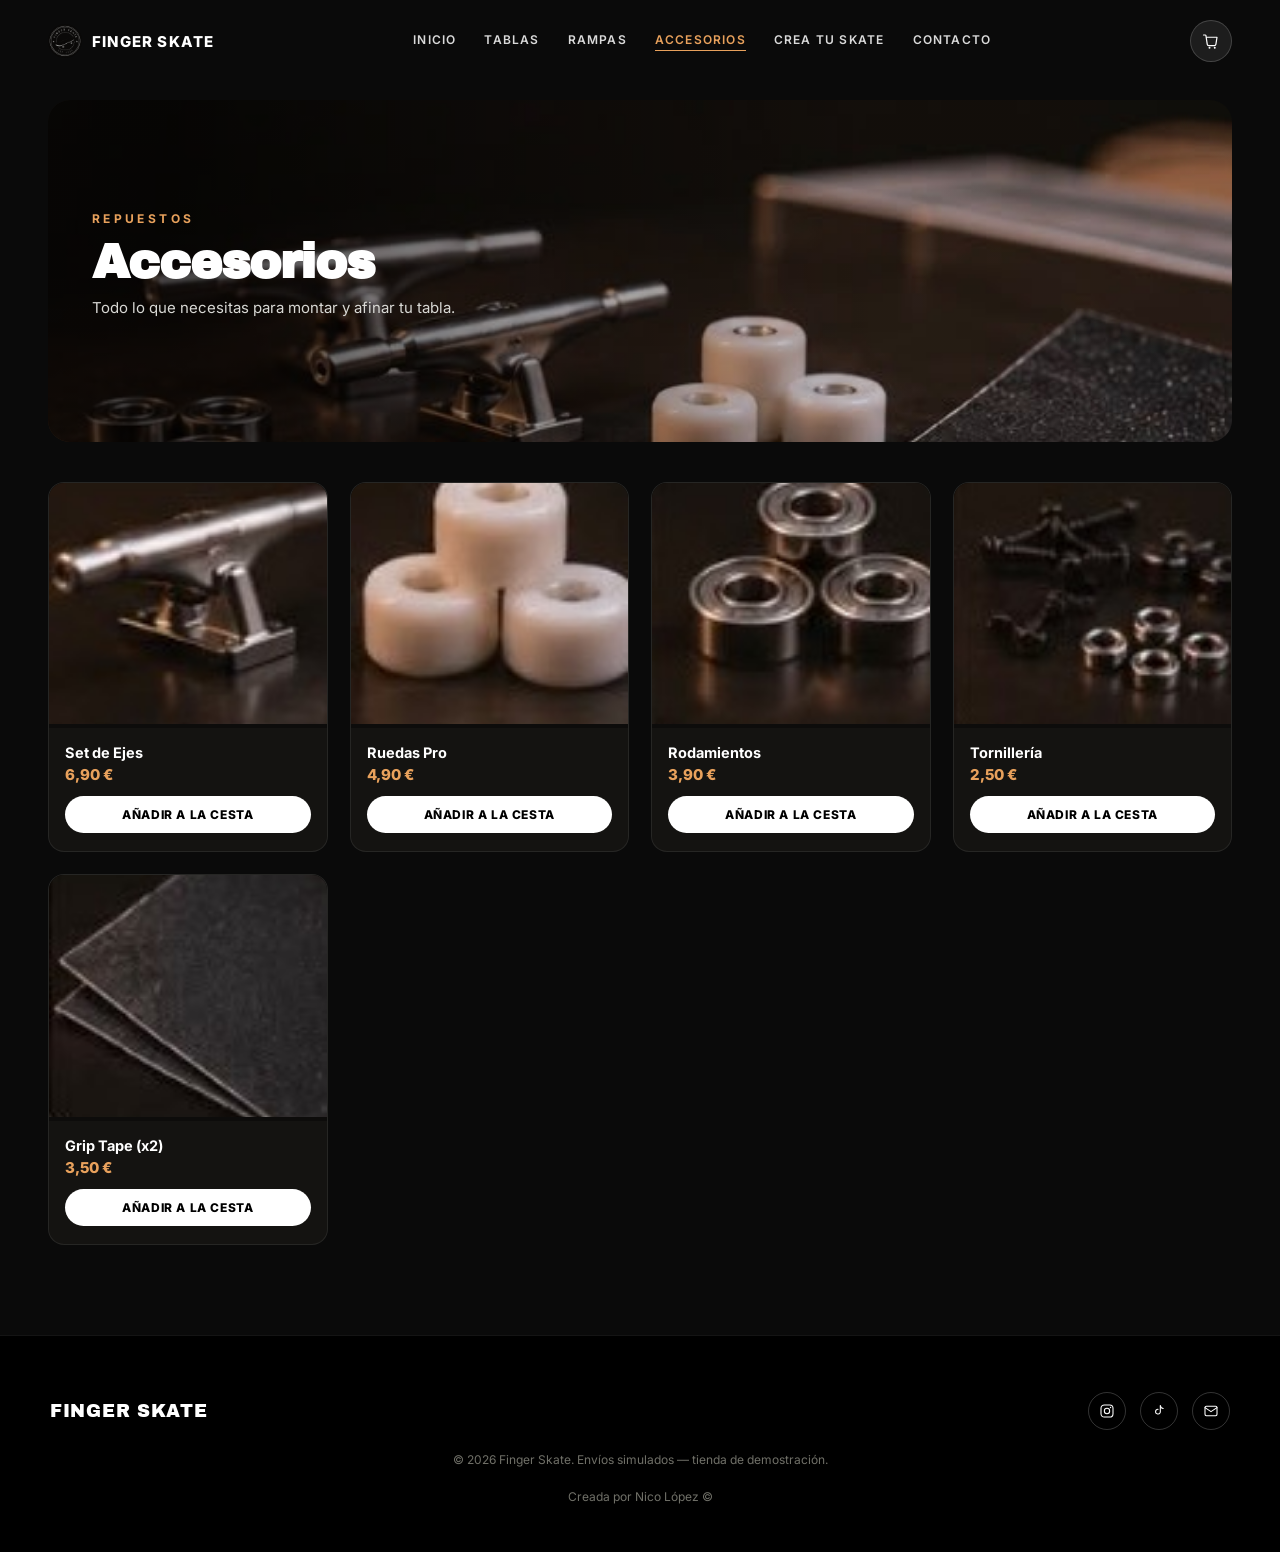
==== accesorios.html @ bf1ba546 "Separa la tienda en paginas independientes y usa el logo real del usuario - index.html / tablas.html" ====
<!doctype html>
<html lang="es">
<head>
<meta charset="utf-8">
<meta name="viewport" content="width=device-width, initial-scale=1">
<title>Accesorios — Finger Skate</title>
<meta name="description" content="Ejes, ruedas, rodamientos, tornillería y grip tape para montar tu tabla.">
<link rel="canonical" href="https://yourfingerskate.juanle.net/accesorios.html">
<link rel="icon" href="icons/favicon.png" type="image/png">
<link rel="apple-touch-icon" href="icons/apple-touch-icon.png">
<link rel="manifest" href="manifest.webmanifest">
<meta name="theme-color" content="#0a0a0a">
<meta name="apple-mobile-web-app-capable" content="yes">
<meta name="apple-mobile-web-app-status-bar-style" content="black-translucent">
<meta name="apple-mobile-web-app-title" content="Finger Skate">
<link rel="preconnect" href="https://fonts.googleapis.com">
<link href="https://fonts.googleapis.com/css2?family=Archivo+Black&family=Inter:wght@400;500;600;700;800&display=swap" rel="stylesheet">
<link rel="stylesheet" href="assets/style.css">
</head>
<body>

<div class="progress" id="progressBar"></div>

<nav class="nav" id="navEl">
<a href="index.html" class="brand">
<img src="icons/icon-192.png" width="34" height="34" alt="" class="brandmark">
FINGER SKATE
</a>
<div class="navlinks">
<a href="index.html">Inicio</a>
<a href="tablas.html">Tablas</a>
<a href="rampas.html">Rampas</a>
<a href="accesorios.html" aria-current="page">Accesorios</a>
<a href="crea.html">Crea tu Skate</a>
<a href="#contacto">Contacto</a>
</div>
<div class="navright">
<button class="cartbtn" onclick="App.toggleCart()" aria-label="Ver cesta">
<svg width="18" height="18" viewBox="0 0 24 24" fill="none"><path d="M6 7h14l-1.5 9.5a2 2 0 0 1-2 1.7H9a2 2 0 0 1-2-1.7L5.2 4.6A1 1 0 0 0 4.2 4H2" stroke="currentColor" stroke-width="1.6" stroke-linecap="round" stroke-linejoin="round"/><circle cx="10" cy="21" r="1.3" fill="currentColor"/><circle cx="17" cy="21" r="1.3" fill="currentColor"/></svg>
<span id="cartBadge"></span>
</button>
</div>
</nav>

<nav class="tabs" id="tabsNav" aria-label="Secciones de la tienda">
<a href="index.html">
<svg viewBox="0 0 24 24" aria-hidden="true"><path d="M3 11.5 12 4l9 7.5M5.5 10v10h13V10M10 20v-6h4v6"/></svg>
<span>Inicio</span>
</a>
<a href="tablas.html">
<svg viewBox="0 0 24 24" aria-hidden="true"><rect x="3" y="9" width="18" height="6" rx="2"/><circle cx="7.5" cy="18" r="1.4"/><circle cx="16.5" cy="18" r="1.4"/></svg>
<span>Tablas</span>
</a>
<a href="rampas.html">
<svg viewBox="0 0 24 24" aria-hidden="true"><path d="M3 19h18M3 19 15 6h6v13"/></svg>
<span>Rampas</span>
</a>
<a href="accesorios.html" aria-current="page">
<svg viewBox="0 0 24 24" aria-hidden="true"><circle cx="12" cy="12" r="3"/><path d="M12 3v2.4M12 18.6V21M21 12h-2.4M5.4 12H3M18 6l-1.6 1.6M7.6 16.4 6 18M18 18l-1.6-1.6M7.6 7.6 6 6"/></svg>
<span>Accesorios</span>
</a>
<a href="crea.html">
<svg viewBox="0 0 24 24" aria-hidden="true"><path d="M4 7h7M4 12h10M4 17h5" stroke-width="1.9"/><circle cx="15" cy="7" r="1.6" fill="currentColor" stroke="none"/><circle cx="18" cy="17" r="1.6" fill="currentColor" stroke="none"/></svg>
<span>Crea</span>
</a>
<button type="button" class="cestatab" onclick="App.toggleCart()">
<svg viewBox="0 0 24 24" aria-hidden="true"><path d="M6 7h14l-1.5 9.5a2 2 0 0 1-2 1.7H9a2 2 0 0 1-2-1.7L5.2 4.6A1 1 0 0 0 4.2 4H2"/><circle cx="10" cy="21" r="1.3" fill="currentColor" stroke="none"/><circle cx="17" cy="21" r="1.3" fill="currentColor" stroke="none"/></svg>
<span>Cesta</span>
<span class="tabbadge" id="tabCartBadge" style="display:none"></span>
</button>
</nav>

<section id="accesorios" class="shopsec reveal">
<div class="banner">
<img src="images/acc_hero.jpg" alt="Ejes, ruedas, rodamientos y grip tape">
<div class="bscrim"></div>
<div class="btxt">
<div class="kicker reveal-item">Repuestos</div>
<h2 class="sech reveal-item" style="transition-delay:.1s">Accesorios</h2>
<p class="secp reveal-item" style="transition-delay:.2s">Todo lo que necesitas para montar y afinar tu tabla.</p>
</div>
</div>
<div class="grid" id="gridAcc"></div>
</section>

<footer id="contacto">
<div class="footrow">
<div class="footbrand">FINGER SKATE</div>
<div class="socials">
<a class="social" href="#" aria-label="Instagram"><svg width="16" height="16" viewBox="0 0 24 24" fill="none"><rect x="3" y="3" width="18" height="18" rx="5" stroke="currentColor" stroke-width="1.6"/><circle cx="12" cy="12" r="4" stroke="currentColor" stroke-width="1.6"/><circle cx="17.3" cy="6.7" r="1.1" fill="currentColor"/></svg></a>
<a class="social" href="#" aria-label="TikTok"><svg width="16" height="16" viewBox="0 0 24 24" fill="none"><path d="M14 4v9.6a3.6 3.6 0 1 1-3.4-4.3" stroke="currentColor" stroke-width="1.6" stroke-linecap="round"/><path d="M14 4c.3 2.3 2 4 4.4 4.2" stroke="currentColor" stroke-width="1.6" stroke-linecap="round"/></svg></a>
<a class="social" href="#" aria-label="Correo"><svg width="16" height="16" viewBox="0 0 24 24" fill="none"><rect x="3" y="5" width="18" height="14" rx="2" stroke="currentColor" stroke-width="1.6"/><path d="M3 7l9 6 9-6" stroke="currentColor" stroke-width="1.6" stroke-linecap="round" stroke-linejoin="round"/></svg></a>
</div>
</div>
<p class="fine">© 2026 Finger Skate. Envíos simulados — tienda de demostración.</p>
<p class="fine">Creada por Nico López ©</p>
</footer>

<div class="totop" id="totop" title="Subir">
<svg width="18" height="18" viewBox="0 0 24 24" fill="none"><path d="M12 19V5M6 11l6-6 6 6" stroke="currentColor" stroke-width="2" stroke-linecap="round" stroke-linejoin="round"/></svg>
</div>

<div id="overlays"></div>

<script src="assets/app.js"></script>
<script>document.addEventListener('DOMContentLoaded', () => App.init());</script>
</body>
</html>
---- assets/style.css ----
:root{ --ink:#0a0a0a; --accent:#e8a15c; }
*{box-sizing:border-box}
body{margin:0;background:var(--ink);font-family:'Inter',system-ui,sans-serif;color:#fff;overflow-x:hidden}
html{scroll-behavior:smooth}
h1,h2,h3{font-family:'Archivo Black','Inter',sans-serif;letter-spacing:-0.02em;margin:0}
a{color:inherit;text-decoration:none}
button{font-family:inherit;cursor:pointer;border:none}
img{max-width:100%}
::selection{background:var(--accent);color:#000}
.progress{position:fixed;top:0;left:0;height:3px;background:var(--accent);z-index:120;width:0%;transition:width .08s linear}
.nav{position:fixed;top:0;left:0;right:0;z-index:90;display:flex;align-items:center;justify-content:space-between;padding:20px 48px;transition:all .35s ease;background:transparent}
.nav.scrolled{padding:12px 48px;background:rgba(10,10,10,.75);backdrop-filter:blur(14px);border-bottom:1px solid rgba(255,255,255,.08)}
.brand{display:flex;align-items:center;gap:10px;font-weight:800;letter-spacing:.08em;font-size:15px}
.brandmark{border-radius:50%;flex:none}
.navlinks{display:flex;gap:28px;font-size:12px;font-weight:600;letter-spacing:.1em;text-transform:uppercase}
.navlinks a{position:relative;padding-bottom:4px;opacity:.85;transition:opacity .2s,color .2s}
.navlinks a:hover{opacity:1;color:var(--accent)}
.navlinks a::after{content:'';position:absolute;left:0;bottom:0;height:1px;width:0;background:var(--accent);transition:width .25s}
.navlinks a:hover::after{width:100%}
.navlinks a[aria-current="page"]{opacity:1;color:var(--accent)}
.navlinks a[aria-current="page"]::after{width:100%}
.navright{display:flex;align-items:center;gap:16px}
.cartbtn{position:relative;display:flex;align-items:center;justify-content:center;width:42px;height:42px;border-radius:50%;background:rgba(255,255,255,.08);border:1px solid rgba(255,255,255,.18);color:#fff;transition:all .2s}
.cartbtn:hover{background:#fff;color:#000}
.badge{position:absolute;top:-6px;right:-6px;background:var(--accent);color:#000;font-size:11px;font-weight:800;min-width:18px;height:18px;border-radius:9px;display:flex;align-items:center;justify-content:center;padding:0 4px}
section{position:relative;width:100%;overflow:hidden}
.cover{position:absolute;inset:0;width:100%;height:100%;object-fit:cover;will-change:transform}
.scrim{position:absolute;inset:0;background:linear-gradient(180deg,rgba(0,0,0,.2) 0%,rgba(0,0,0,0) 35%,rgba(0,0,0,.6) 100%)}
.hero{height:100vh;min-height:680px;display:flex;align-items:center}
.hero-inner{position:relative;z-index:2;padding:0 48px;max-width:1440px;margin:0 auto;width:100%}
.eyebrow{font-size:12px;font-weight:700;letter-spacing:.3em;text-transform:uppercase;color:var(--accent);opacity:0;transform:translateY(16px);animation:rise .8s ease forwards .1s}
.title{font-size:clamp(52px,8.5vw,120px);line-height:.94;margin-top:14px;opacity:0;transform:translateY(24px);animation:rise .9s ease forwards .25s}
.sub{margin-top:22px;font-size:17px;color:#d8d8d4;max-width:460px;opacity:0;transform:translateY(16px);animation:rise .8s ease forwards .5s}
.btnrow{margin-top:36px;display:flex;gap:16px;opacity:0;transform:translateY(16px);animation:rise .8s ease forwards .7s}
.btn{display:inline-flex;align-items:center;gap:10px;background:#fff;color:#000;padding:16px 28px;border-radius:999px;font-weight:800;font-size:13px;letter-spacing:.06em;text-transform:uppercase;transition:transform .25s,box-shadow .25s}
.btn:hover{transform:translateY(-3px);box-shadow:0 14px 30px rgba(0,0,0,.35)}
.btn.ghost{background:transparent;border:1px solid rgba(255,255,255,.4);color:#fff}
.btn.ghost:hover{background:#fff;color:#000}
@keyframes rise{to{opacity:1;transform:none}}
.scrolldown{position:absolute;left:50%;bottom:32px;transform:translateX(-50%);z-index:2;animation:bob 2.2s ease-in-out infinite}
@keyframes bob{0%,100%{transform:translate(-50%,0)}50%{transform:translate(-50%,10px)}}
.reveal{opacity:0;transform:translateY(40px);transition:opacity .9s cubic-bezier(.16,.84,.44,1),transform .9s cubic-bezier(.16,.84,.44,1)}
.reveal.on{opacity:1;transform:none}
.reveal-item{opacity:0;transform:translateY(26px);transition:opacity .65s cubic-bezier(.16,.84,.44,1),transform .65s cubic-bezier(.16,.84,.44,1)}
.reveal-item.on{opacity:1;transform:none}
.reveal-pop{opacity:0;transform:scale(.85);transition:opacity .5s ease,transform .5s cubic-bezier(.34,1.56,.64,1)}
.reveal-pop.on{opacity:1;transform:scale(1)}
.shopsec{padding:100px 48px 90px;max-width:1280px;margin:0 auto}
.banner{position:relative;height:38vh;min-height:260px;border-radius:22px;overflow:hidden;margin-bottom:40px}
.banner img{width:100%;height:100%;object-fit:cover}
.banner .bscrim{position:absolute;inset:0;background:linear-gradient(90deg,rgba(0,0,0,.72) 10%,rgba(0,0,0,.08) 70%)}
.banner .btxt{position:absolute;left:0;top:0;bottom:0;display:flex;flex-direction:column;justify-content:center;padding:0 44px;max-width:560px}
.kicker{font-size:12px;font-weight:700;letter-spacing:.28em;text-transform:uppercase;color:var(--accent)}
.sech{font-size:clamp(30px,4.2vw,48px);margin-top:10px}
.secp{margin-top:10px;color:#d8d8d4;font-size:15px}
.grid{display:grid;grid-template-columns:repeat(4,1fr);gap:22px}
.card{background:#141311;border:1px solid rgba(255,255,255,.08);border-radius:16px;overflow:hidden;transition:transform .3s,border-color .3s}
.card:hover{transform:translateY(-6px);border-color:rgba(255,255,255,.22)}
.cardimg{position:relative;aspect-ratio:1.15/1;background:#0d0c0b;cursor:pointer}
.cardimg img{width:100%;height:100%;object-fit:cover;transition:transform .5s}
.card:hover .cardimg img{transform:scale(1.07)}
.qtybadge{position:absolute;top:10px;right:10px;background:var(--accent);color:#000;font-size:12px;font-weight:800;min-width:24px;height:24px;border-radius:12px;display:flex;align-items:center;justify-content:center;padding:0 6px}
.cardbody{padding:16px 16px 18px}
.cardname{font-weight:700;font-size:14.5px}
.cardprice{margin-top:4px;color:var(--accent);font-weight:800;font-size:15px}
.addbtn{margin-top:12px;width:100%;background:#fff;color:#000;padding:11px 0;border-radius:999px;font-weight:800;font-size:12px;letter-spacing:.05em;text-transform:uppercase;transition:all .2s}
.addbtn:hover{background:var(--accent)}
footer{background:#000;padding:56px 48px 36px;border-top:1px solid rgba(255,255,255,.08)}
.footrow{display:flex;justify-content:space-between;align-items:center;flex-wrap:wrap;gap:20px;max-width:1180px;margin:0 auto}
.footbrand{font-family:'Archivo Black';font-size:18px;letter-spacing:.04em}
.socials{display:flex;gap:14px}
.social{width:38px;height:38px;border-radius:50%;border:1px solid rgba(255,255,255,.2);display:flex;align-items:center;justify-content:center;transition:all .25s}
.social:hover{background:var(--accent);border-color:var(--accent);color:#000;transform:translateY(-3px)}
.fine{color:#707068;font-size:12px;margin-top:22px;text-align:center}
.totop{position:fixed;right:24px;bottom:24px;z-index:80;width:48px;height:48px;border-radius:50%;background:#fff;color:#000;display:flex;align-items:center;justify-content:center;opacity:0;pointer-events:none;transition:opacity .3s,transform .3s;transform:translateY(10px)}
.totop.show{opacity:1;pointer-events:auto;transform:none}
.backdrop{position:fixed;inset:0;background:rgba(0,0,0,.6);z-index:150;backdrop-filter:blur(2px);animation:fadein .25s ease}
@keyframes fadein{from{opacity:0}to{opacity:1}}
.drawer{position:fixed;top:0;right:0;bottom:0;width:min(420px,92vw);background:#121110;z-index:160;display:flex;flex-direction:column;box-shadow:-20px 0 50px rgba(0,0,0,.5);animation:slidein .32s cubic-bezier(.16,.84,.44,1)}
@keyframes slidein{from{transform:translateX(100%)}to{transform:translateX(0)}}
.drawerhead{display:flex;align-items:center;justify-content:space-between;padding:22px 24px;border-bottom:1px solid rgba(255,255,255,.08);font-weight:800;letter-spacing:.04em;text-transform:uppercase;font-size:14px}
.iconbtn{background:transparent;color:#fff;font-size:16px;width:32px;height:32px;border-radius:50%;transition:background .2s}
.iconbtn:hover{background:rgba(255,255,255,.12)}
.drawerlist{flex:1;overflow-y:auto;padding:12px 20px}
.emptycart{color:#8c8c86;text-align:center;padding:60px 10px;line-height:1.6;font-size:14px}
.drawerline{display:flex;gap:14px;padding:16px 0;border-bottom:1px solid rgba(255,255,255,.06)}
.drawerline img{width:64px;height:64px;object-fit:cover;border-radius:10px;background:#000}
.dlinfo{flex:1}
.dlname{font-weight:700;font-size:13.5px}
.dlprice{color:#8c8c86;font-size:12px;margin-top:2px}
.qtyctrl{display:flex;align-items:center;gap:10px;margin-top:10px}
.qtyctrl button{width:26px;height:26px;border-radius:8px;background:rgba(255,255,255,.1);color:#fff;font-weight:700}
.qtyctrl button:hover{background:var(--accent);color:#000}
.qtyctrl span{min-width:16px;text-align:center;font-weight:700;font-size:13px}
.dlright{display:flex;flex-direction:column;align-items:flex-end;justify-content:space-between}
.dltotal{font-weight:800;font-size:13.5px;color:var(--accent)}
.rm{background:transparent;color:#8c8c86;font-size:11px;text-decoration:underline;margin-top:8px}
.rm:hover{color:#fff}
.drawerfoot{padding:20px 24px;border-top:1px solid rgba(255,255,255,.1)}
.subtotal{display:flex;justify-content:space-between;font-weight:800;font-size:15px;margin-bottom:14px}
.checkoutbtn{width:100%;background:var(--accent);color:#000;padding:15px 0;border-radius:999px;font-weight:800;font-size:13px;letter-spacing:.06em;text-transform:uppercase;transition:transform .2s}
.checkoutbtn:hover{transform:translateY(-2px)}
.modal{position:fixed;top:50%;left:50%;transform:translate(-50%,-50%);z-index:170;background:#141311;border:1px solid rgba(255,255,255,.1);border-radius:20px;padding:44px 40px;width:min(420px,88vw);text-align:center;animation:popin .3s cubic-bezier(.16,.84,.44,1);max-height:88vh;overflow-y:auto}
@keyframes popin{from{opacity:0;transform:translate(-50%,-46%) scale(.94)}to{opacity:1;transform:translate(-50%,-50%) scale(1)}}
.modalicon{width:64px;height:64px;border-radius:50%;background:var(--accent);color:#000;display:flex;align-items:center;justify-content:center;font-size:30px;font-weight:800;margin:0 auto 18px}
.modal h3{font-size:22px}
.modal p{color:#c8c8c2;font-size:14px;margin:10px 0}
.modalsub{color:#8c8c86!important;font-size:12.5px!important}
.toast{position:fixed;left:24px;bottom:24px;z-index:180;background:#fff;color:#000;padding:14px 20px;border-radius:12px;font-weight:700;font-size:13px;box-shadow:0 14px 30px rgba(0,0,0,.4);animation:toastin .3s ease}
@keyframes toastin{from{opacity:0;transform:translateY(10px)}to{opacity:1;transform:none}}
.paymodal{text-align:left}
.payhead{display:flex;align-items:center;justify-content:space-between;margin-bottom:6px}
.paytotal{background:rgba(255,255,255,.06);border:1px solid rgba(255,255,255,.1);border-radius:12px;padding:14px 16px;display:flex;justify-content:space-between;align-items:center;font-weight:800;margin:14px 0 20px}
.paytotal span:last-child{color:var(--accent);font-size:17px}
.field{margin-bottom:14px}
.field label{display:block;font-size:11px;letter-spacing:.08em;text-transform:uppercase;color:#9c9c96;margin-bottom:7px;font-weight:700}
.field input{width:100%;background:#1b1a17;border:1px solid rgba(255,255,255,.14);border-radius:10px;padding:13px 14px;color:#fff;font-size:14px;font-family:inherit;transition:border-color .2s}
.field input:focus{outline:none;border-color:var(--accent)}
.fieldrow{display:flex;gap:12px}
.fieldrow .field{flex:1}
.securenote{display:flex;align-items:center;gap:8px;color:#8c8c86;font-size:11.5px;margin:16px 0 4px}
.spinner{width:52px;height:52px;border-radius:50%;border:4px solid rgba(255,255,255,.15);border-top-color:var(--accent);margin:4px auto 20px;animation:spin .8s linear infinite}
@keyframes spin{to{transform:rotate(360deg)}}
.detailmodal{width:min(720px,92vw);text-align:left;display:flex;gap:28px;padding:32px;position:relative}
.detailimg{width:260px;flex:none;border-radius:16px;overflow:hidden;background:#0d0c0b;aspect-ratio:1/1}
.detailimg img{width:100%;height:100%;object-fit:cover}
.detailbody{flex:1;display:flex;flex-direction:column}
.detailname{font-size:24px}
.detailprice{color:var(--accent);font-weight:800;font-size:19px;margin-top:8px}
.detaildesc{color:#c8c8c2;font-size:14px;line-height:1.6;margin-top:14px}
.detailqty{display:flex;align-items:center;gap:14px;margin-top:22px}
.detailqty button{width:34px;height:34px;border-radius:10px;background:rgba(255,255,255,.1);color:#fff;font-weight:700;font-size:16px}
.detailqty button:hover{background:var(--accent);color:#000}
.detailqty span{font-weight:800;font-size:16px;min-width:20px;text-align:center}
.detailadd{margin-top:auto;background:#fff;color:#000;padding:14px 0;border-radius:999px;font-weight:800;font-size:13px;letter-spacing:.05em;text-transform:uppercase;transition:all .2s}
.detailadd:hover{background:var(--accent)}
@media (max-width:620px){.detailmodal{flex-direction:column}.detailimg{width:100%;aspect-ratio:1.6/1}}
.cfgsec{background:#0f0e0c;padding:100px 48px 100px}
.cfgwrap{max-width:1180px;margin:0 auto;display:grid;grid-template-columns:1fr 340px;gap:48px;align-items:start}
.cfgsteps{display:flex;flex-direction:column;gap:32px}
.cfgstep h4{font-size:13px;letter-spacing:.1em;text-transform:uppercase;color:#9c9c96;margin-bottom:14px}
.cfgdecks{display:grid;grid-template-columns:repeat(4,1fr);gap:14px}
.cfgdeck{background:#171613;border:2px solid rgba(255,255,255,.08);border-radius:14px;overflow:hidden;transition:all .2s;cursor:pointer}
.cfgdeck.on{border-color:var(--accent);box-shadow:0 0 0 1px var(--accent)}
.cfgdeck img{width:100%;aspect-ratio:1.15/1;object-fit:cover;display:block}
.cfgdeck .cfglabel{padding:8px 10px;font-size:12px;font-weight:700}
.cfgswatches{display:flex;gap:14px;flex-wrap:wrap;align-items:center}
.swatch{width:56px;height:56px;border-radius:12px;border:2px solid rgba(255,255,255,.1);overflow:hidden;position:relative;transition:all .2s;background:#171613;cursor:pointer}
.swatch.on{border-color:var(--accent);box-shadow:0 0 0 1px var(--accent)}
.swatch img{width:100%;height:100%;object-fit:cover}
.swatchname{font-size:10.5px;text-align:center;margin-top:6px;color:#9c9c96}
.swatchcol{display:flex;flex-direction:column;align-items:center;gap:0;width:66px}
.cfgtoggle{display:flex;align-items:center;gap:12px;background:#171613;border:1px solid rgba(255,255,255,.1);border-radius:12px;padding:14px 16px;cursor:pointer}
.cfgtoggle input{width:18px;height:18px;accent-color:var(--accent)}
.cfgsummary{position:sticky;top:100px;background:#171613;border:1px solid rgba(255,255,255,.1);border-radius:20px;padding:26px}
.cfgpreview{display:flex;gap:8px;margin-bottom:18px}
.cfgpreview .pv{flex:1;aspect-ratio:1/1;border-radius:10px;overflow:hidden;background:#0d0c0b}
.cfgpreview .pv img{width:100%;height:100%;object-fit:cover}
.cfgtotal{display:flex;justify-content:space-between;font-weight:800;font-size:16px;padding:14px 0;border-top:1px solid rgba(255,255,255,.1);margin-top:6px}
.cfgtotal span:last-child{color:var(--accent)}
.cfgtip{background:rgba(232,161,92,.1);border:1px solid rgba(232,161,92,.25);border-radius:12px;padding:12px 14px;font-size:12.5px;color:#e8d9c8;line-height:1.5;margin:14px 0}
.cfgaddbtn{width:100%;background:var(--accent);color:#000;padding:15px 0;border-radius:999px;font-weight:800;font-size:13px;letter-spacing:.05em;text-transform:uppercase;transition:transform .2s}
.cfgaddbtn:hover{transform:translateY(-2px)}
@media (max-width:900px){.cfgwrap{grid-template-columns:1fr}.cfgsummary{position:static}.cfgdecks{grid-template-columns:repeat(2,1fr)}}
@media (max-width:900px){.grid{grid-template-columns:repeat(2,1fr)}}
@media (max-width:760px){.navlinks{display:none}.nav{padding:16px 22px}.hero-inner{padding:0 22px}.shopsec{padding:72px 22px 60px}.banner .btxt{padding:0 24px}.cfgsec{padding:72px 22px}}

/* Barra inferior tipo app (solo móvil) */
.tabs{display:none}
@media (max-width:680px){
  .tabs{
    display:grid;grid-template-columns:repeat(6,minmax(0,1fr));gap:0;
    position:fixed;left:0;right:0;bottom:0;z-index:95;
    background:rgba(16,15,13,.92);backdrop-filter:blur(14px);-webkit-backdrop-filter:blur(14px);
    border-top:1px solid rgba(255,255,255,.1);
    padding:6px max(2px,env(safe-area-inset-right,0px)) calc(6px + env(safe-area-inset-bottom,0px)) max(2px,env(safe-area-inset-left,0px));
    box-shadow:0 -6px 20px rgba(0,0,0,.35);
  }
  .tabs a,.tabs .cestatab{
    position:relative;display:flex;flex-direction:column;align-items:center;justify-content:center;gap:3px;
    padding:7px 2px;border-radius:12px;font-size:10.3px;font-weight:700;letter-spacing:-.01em;
    color:#9c9c96;background:none;border:0;font-family:inherit;min-height:54px;
  }
  .tabs a svg,.tabs .cestatab svg{width:21px;height:21px;fill:none;stroke:currentColor;stroke-width:1.8;stroke-linecap:round;stroke-linejoin:round}
  .tabs a[aria-current="page"]{color:var(--accent);background:rgba(232,161,92,.1)}
  .tabbadge{position:absolute;top:2px;right:16%;background:var(--accent);color:#000;font-size:9.5px;font-weight:800;min-width:15px;height:15px;border-radius:8px;display:flex;align-items:center;justify-content:center;padding:0 3px}
  /* deja hueco para que la barra no tape contenido ni el botón de volver arriba */
  body{padding-bottom:calc(64px + env(safe-area-inset-bottom,0px))}
  .totop{bottom:calc(78px + env(safe-area-inset-bottom,0px))}
}
@media (max-width:360px){.tabs a,.tabs .cestatab{font-size:9.3px}.tabs a svg,.tabs .cestatab svg{width:19px;height:19px}}
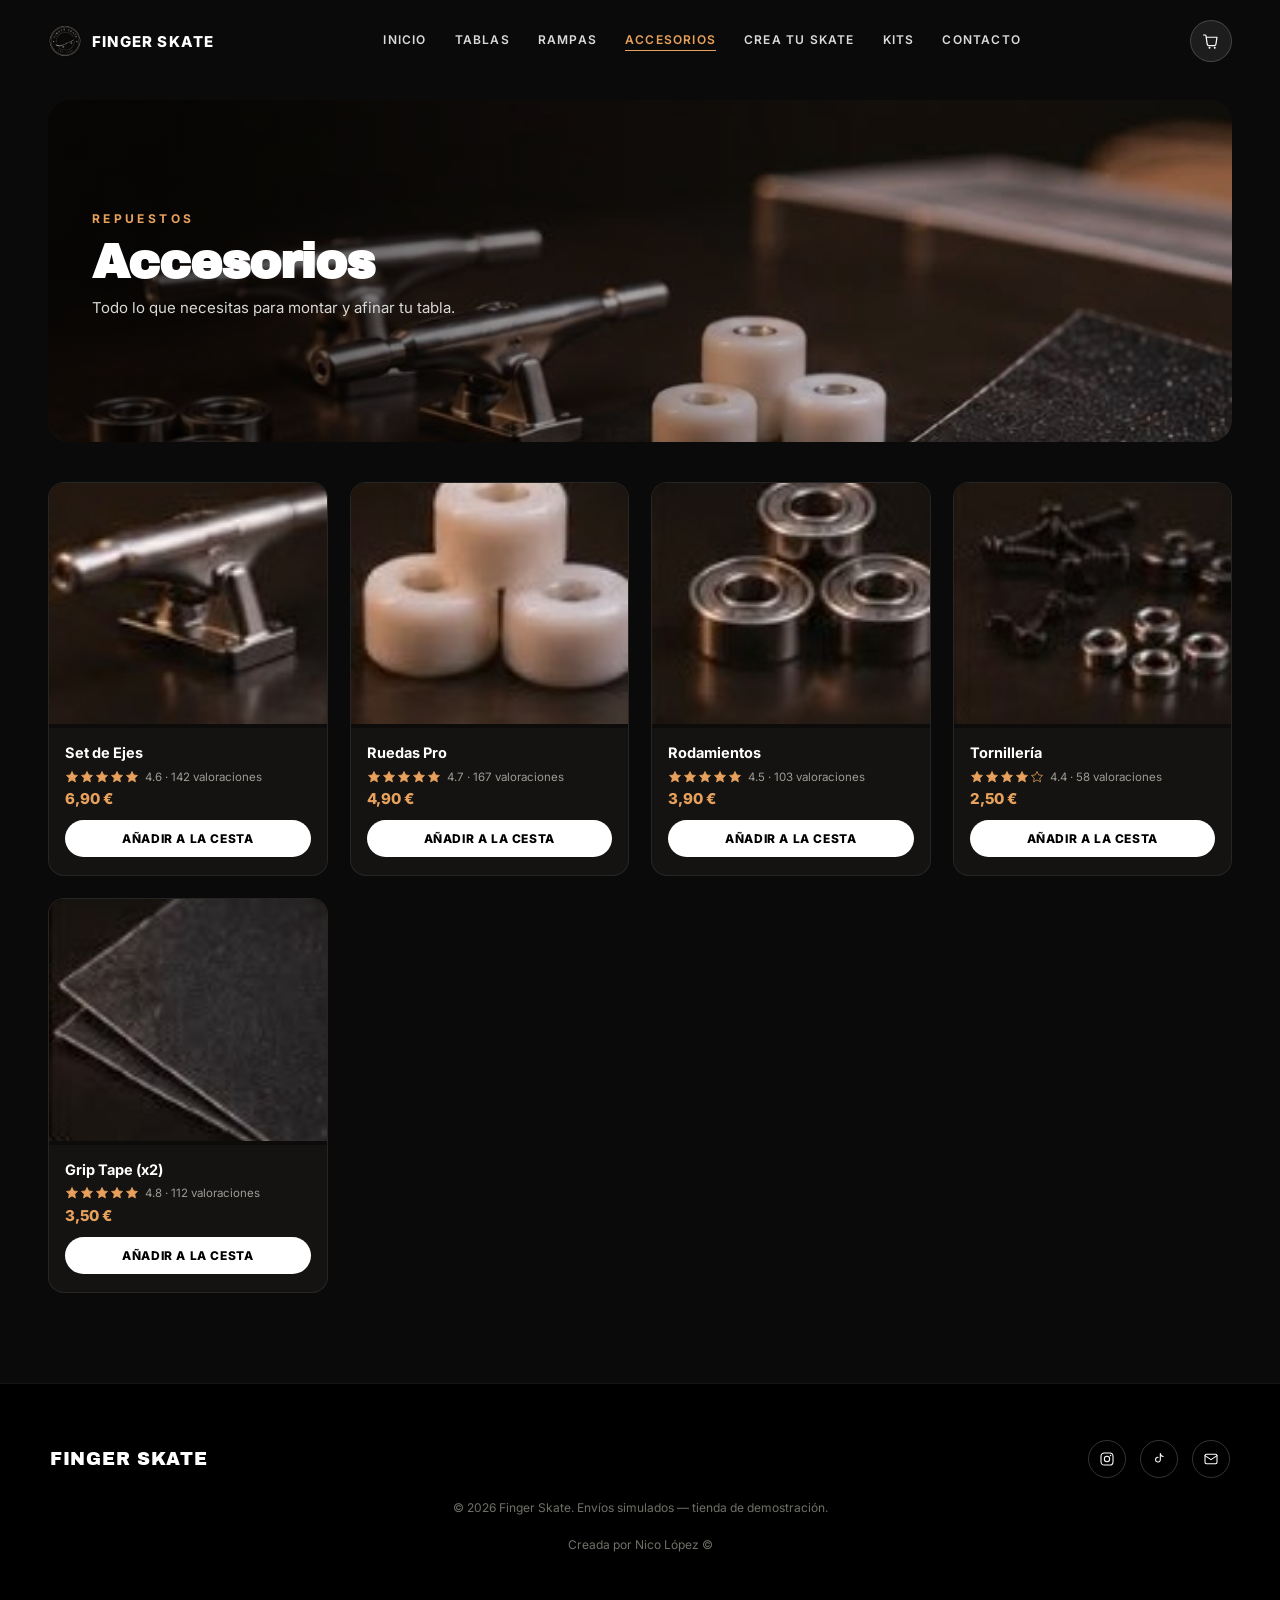
==== commit 86d0754f: "Portada mas rica, fichas de producto detalladas y kits con descuento - Portada: barra de confianza (" ====
--- a/accesorios.html
+++ b/accesorios.html
@@ -32,6 +32,7 @@
 <a href="rampas.html">Rampas</a>
 <a href="accesorios.html" aria-current="page">Accesorios</a>
 <a href="crea.html">Crea tu Skate</a>
+<a href="kits.html">Kits</a>
 <a href="#contacto">Contacto</a>
 </div>
 <div class="navright">
--- a/assets/style.css
+++ b/assets/style.css
@@ -188,4 +188,37 @@
   body{padding-bottom:calc(64px + env(safe-area-inset-bottom,0px))}
   .totop{bottom:calc(78px + env(safe-area-inset-bottom,0px))}
 }
-@media (max-width:360px){.tabs a,.tabs .cestatab{font-size:9.3px}.tabs a svg,.tabs .cestatab svg{width:19px;height:19px}}+@media (max-width:360px){.tabs a,.tabs .cestatab{font-size:9.3px}.tabs a svg,.tabs .cestatab svg{width:19px;height:19px}}
+/* Valoraciones (estrellas) */
+.stars{display:inline-flex;gap:1px;color:var(--accent);vertical-align:middle}
+.ratingtxt{color:#9c9c96;font-size:11.5px;margin-left:6px;vertical-align:middle}
+.miniRating{margin-top:4px}
+.ratingrow{margin-top:6px}
+
+/* Kits / combos con descuento */
+.kitcard .cardimg{position:relative}
+.kitbadge{position:absolute;top:10px;left:10px;background:#e24b4b;color:#fff;font-size:12px;font-weight:800;padding:4px 9px;border-radius:999px}
+.kitincludes{color:#9c9c96;font-size:12.5px;margin-top:6px;line-height:1.4}
+.kitprices{display:flex;align-items:baseline;gap:8px;margin-top:10px}
+.kitold{color:#8c8c86;font-size:13px;text-decoration:line-through}
+.kitsave{color:#6fbf73;font-size:12.5px;font-weight:700;margin-top:4px}
+
+/* Detalle de producto enriquecido */
+.stockrow{display:flex;align-items:center;gap:7px;color:#9fd9a3;font-size:12.5px;font-weight:600;margin-top:8px}
+.stockdot{width:8px;height:8px;border-radius:50%;background:#6fbf73;flex:none}
+.detailbullets{margin:14px 0 0;padding-left:18px;color:#c8c8c2;font-size:13.5px;line-height:1.7}
+.detailspecs{margin-top:16px;border-top:1px solid rgba(255,255,255,.1);padding-top:12px;display:grid;gap:8px}
+.specrow{display:flex;justify-content:space-between;font-size:13px;color:#c8c8c2;gap:12px}
+.specrow span:first-child{color:#8c8c86}
+.trustrow{display:flex;flex-direction:column;gap:8px;margin-top:16px;padding:12px 14px;background:rgba(255,255,255,.04);border:1px solid rgba(255,255,255,.08);border-radius:12px}
+.trustrow span{display:flex;align-items:center;gap:8px;font-size:12px;color:#c8c8c2}
+.trustrow svg{flex:none;color:var(--accent)}
+
+/* Barra de confianza (USP) en portada */
+.usprow{display:grid;grid-template-columns:repeat(4,1fr);gap:18px;max-width:1280px;margin:0 auto;padding:46px 48px 10px}
+.uspitem{display:flex;align-items:flex-start;gap:12px;color:#c8c8c2}
+.uspitem svg{flex:none;color:var(--accent);margin-top:2px}
+.uspitem b{display:block;font-size:13.5px;color:#fff}
+.uspitem span{display:block;font-size:12px;color:#8c8c86;margin-top:2px;line-height:1.4}
+@media (max-width:900px){.usprow{grid-template-columns:repeat(2,1fr);padding:36px 22px 6px}}
+@media (max-width:640px){.usprow{grid-template-columns:1fr;gap:16px}}
